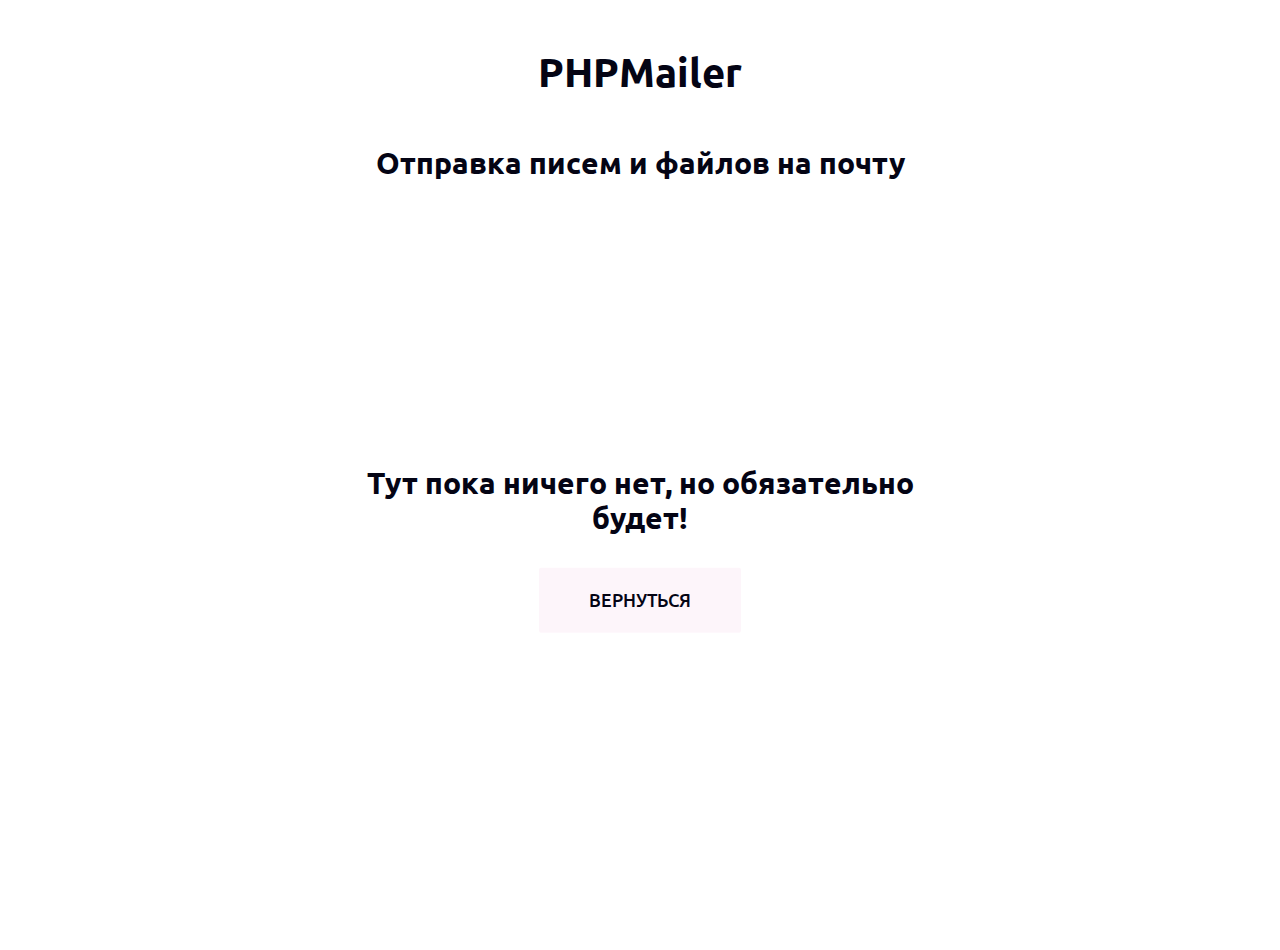
==== policy.html @ 6a6bec70 "форма на PHP" ====
<!DOCTYPE html>
<html lang="en">
<head>
  <meta charset="UTF-8">
  <meta http-equiv="X-UA-Compatible" content="IE=edge">
  <meta name="viewport" content="width=device-width, initial-scale=1.0">
  <title>Персональные данные</title>
  <link rel="stylesheet" href="/style/normalise.css" />
	<link rel="stylesheet" href="/style/style.css" />
</head>
<body>
	<header>
		<h1> PHPMailer</h1>
		<h2>Отправка писем и файлов на почту</h2>
    <h2 class="policy__text">Тут пока ничего нет, но обязательно будет!</h2>
    <a class="form__button policy__button"  href="http://test01.tw1.su/"> Вернуться</a>
	</header>

</body>
</html>
---- style/normalise.css ----
/*! normalize.css v8.0.1 | MIT License | github.com/necolas/normalize.css */

/* Document
   ========================================================================== */

/**
 * 1. Correct the line height in all browsers.
 * 2. Prevent adjustments of font size after orientation changes in iOS.
 */

 html {
  line-height: 1.15; /* 1 */
  -webkit-text-size-adjust: 100%; /* 2 */
}

/* Sections
   ========================================================================== */

/**
 * Remove the margin in all browsers.
 */

body {
  margin: 0;
}

/**
 * Render the `main` element consistently in IE.
 */

main {
  display: block;
}

/**
 * Correct the font size and margin on `h1` elements within `section` and
 * `article` contexts in Chrome, Firefox, and Safari.
 */

/* Grouping content
   ========================================================================== */

/**
 * 1. Add the correct box sizing in Firefox.
 * 2. Show the overflow in Edge and IE.
 */

hr {
  box-sizing: content-box; /* 1 */
  height: 0; /* 1 */
  overflow: visible; /* 2 */
}

/**
 * 1. Correct the inheritance and scaling of font size in all browsers.
 * 2. Correct the odd `em` font sizing in all browsers.
 */

pre {
  font-family: monospace, monospace; /* 1 */
  font-size: 1em; /* 2 */
}

/* Text-level semantics
   ========================================================================== */

/**
 * Remove the gray background on active links in IE 10.
 */

a {
  background-color: transparent;
}

/**
 * 1. Remove the bottom border in Chrome 57-
 * 2. Add the correct text decoration in Chrome, Edge, IE, Opera, and Safari.
 */

abbr[title] {
  border-bottom: none; /* 1 */
  text-decoration: underline; /* 2 */
  text-decoration: underline dotted; /* 2 */
}

/**
 * Add the correct font weight in Chrome, Edge, and Safari.
 */

b,
strong {
  font-weight: bolder;
}

/**
 * 1. Correct the inheritance and scaling of font size in all browsers.
 * 2. Correct the odd `em` font sizing in all browsers.
 */

code,
kbd,
samp {
  font-family: monospace, monospace; /* 1 */
  font-size: 1em; /* 2 */
}

/**
 * Add the correct font size in all browsers.
 */

small {
  font-size: 80%;
}

/**
 * Prevent `sub` and `sup` elements from affecting the line height in
 * all browsers.
 */

sub,
sup {
  font-size: 75%;
  line-height: 0;
  position: relative;
  vertical-align: baseline;
}

sub {
  bottom: -0.25em;
}

sup {
  top: -0.5em;
}

/* Embedded content
   ========================================================================== */

/**
 * Remove the border on images inside links in IE 10.
 */

img {
  border-style: none;
}

/* Forms
   ========================================================================== */

/**
 * 1. Change the font styles in all browsers.
 * 2. Remove the margin in Firefox and Safari.
 */

button,
input,
optgroup,
select,
textarea {
  font-family: inherit; /* 1 */
  font-size: 100%; /* 1 */
  line-height: 1.15; /* 1 */
  margin: 0; /* 2 */
}

/**
 * Show the overflow in IE.
 * 1. Show the overflow in Edge.
 */

button,
input { /* 1 */
  overflow: visible;
}

/**
 * Remove the inheritance of text transform in Edge, Firefox, and IE.
 * 1. Remove the inheritance of text transform in Firefox.
 */

button,
select { /* 1 */
  text-transform: none;
}

/**
 * Correct the inability to style clickable types in iOS and Safari.
 */

button,
[type="button"],
[type="reset"],
[type="submit"] {
  -webkit-appearance: button;
}

/**
 * Remove the inner border and padding in Firefox.
 */

button::-moz-focus-inner,
[type="button"]::-moz-focus-inner,
[type="reset"]::-moz-focus-inner,
[type="submit"]::-moz-focus-inner {
  border-style: none;
  padding: 0;
}

/**
 * Restore the focus styles unset by the previous rule.
 */

button:-moz-focusring,
[type="button"]:-moz-focusring,
[type="reset"]:-moz-focusring,
[type="submit"]:-moz-focusring {
  outline: 1px dotted ButtonText;
}

/**
 * Correct the padding in Firefox.
 */

fieldset {
  padding: 0.35em 0.75em 0.625em;
}

/**
 * 1. Correct the text wrapping in Edge and IE.
 * 2. Correct the color inheritance from `fieldset` elements in IE.
 * 3. Remove the padding so developers are not caught out when they zero out
 *    `fieldset` elements in all browsers.
 */

legend {
  box-sizing: border-box; /* 1 */
  color: inherit; /* 2 */
  display: table; /* 1 */
  max-width: 100%; /* 1 */
  padding: 0; /* 3 */
  white-space: normal; /* 1 */
}

/**
 * Add the correct vertical alignment in Chrome, Firefox, and Opera.
 */

progress {
  vertical-align: baseline;
}

/**
 * Remove the default vertical scrollbar in IE 10+.
 */

textarea {
  overflow: auto;
}

/**
 * 1. Add the correct box sizing in IE 10.
 * 2. Remove the padding in IE 10.
 */

[type="checkbox"],
[type="radio"] {
  box-sizing: border-box; /* 1 */
  padding: 0; /* 2 */
}

/**
 * Correct the cursor style of increment and decrement buttons in Chrome.
 */

[type="number"]::-webkit-inner-spin-button,
[type="number"]::-webkit-outer-spin-button {
  height: auto;
}

/**
 * 1. Correct the odd appearance in Chrome and Safari.
 * 2. Correct the outline style in Safari.
 */

[type="search"] {
  -webkit-appearance: textfield; /* 1 */
  outline-offset: -2px; /* 2 */
}

/**
 * Remove the inner padding in Chrome and Safari on macOS.
 */

[type="search"]::-webkit-search-decoration {
  -webkit-appearance: none;
}

/**
 * 1. Correct the inability to style clickable types in iOS and Safari.
 * 2. Change font properties to `inherit` in Safari.
 */

::-webkit-file-upload-button {
  -webkit-appearance: button; /* 1 */
  font: inherit; /* 2 */
}

/* Interactive
   ========================================================================== */

/*
 * Add the correct display in Edge, IE 10+, and Firefox.
 */

details {
  display: block;
}

/*
 * Add the correct display in all browsers.
 */

summary {
  display: list-item;
}

/* Misc
   ========================================================================== */

/**
 * Add the correct display in IE 10+.
 */

template {
  display: none;
}

/**
 * Add the correct display in IE 10.
 */

[hidden] {
  display: none;
}
---- style/style.css ----
:root {
  --white          : #ffffff;
  --text           : #040414;
  --primary        : #D3369F;
  --primary-light  : rgba(247, 220, 238, 0.8);
  --primary-lighter: rgba(252, 243, 249, 0.8);
}
@font-face {
  font-family: Ubuntu;
  src        : local('Ubuntu Regular'), local('Ubuntu-Regular'), url(../fonts/ubuntu.woff2) format('woff2'), url(../fonts/ubuntu.woff) format('woff');
  font-weight: 400;
  font-style : normal
}

@font-face {
  font-family: Ubuntu;
  src        : local('Ubuntu Medium'), local('Ubuntu-Medium'), url(../fonts/ubuntumedium.woff2) format('woff2'), url(../fonts/ubuntumedium.woff) format('woff');
  font-weight: 500;
  font-style : normal
}

@font-face {
  font-family: Ubuntu;
  src        : local('Ubuntu Bold'), local('Ubuntu-Bold'), url(../fonts/ubuntubold.woff2) format('woff2'), url(../fonts/ubuntubold.woff) format('woff');
  font-weight: 700;
  font-style : normal
}

body {
  position        : relative;
  margin          : 0;
  padding         : 0;
  min-height      : 100vh;
  font-family     : Ubuntu, sans-serif;
  font-weight     : 500;
  font-size       : 20px;
  background-color: var(--white);
  color           : var(--text);
}

* {
  margin : 0;
  padding: 0;
}

section {
  position : relative;
  max-width: 1440px;
  margin   : 0 auto 100px;
  padding  : 0 140px;
}

header {
  text-align: center;
}

form,
input,
textarea {
  box-sizing: border-box;
}

a {
  text-decoration: none;
}

.policy__text {
  position : absolute;
  top      : 50%;
  left     : 50%;
  transform: translate(-50%, -50%);
  animation: blinker 0.5s linear infinite;
}

.policy:hover {
  animation: none;
}

@keyframes blinker {
  50% {
    opacity: 0;
  }
}

.policy__button {
  display  : block;
  position : absolute;
  top      : calc(50% + 100px);
  left     : 50%;
  transform: translate(-50%, -50%);
}

h1 {
  max-width: 250px;
  margin   : 50px auto;
  cursor: pointer;
}


.h1 span {
  display: inline-block;
  cursor : pointer;
}

.h1 span.smoke {
  animation: smoke 1.5s linear forwards;
}
@keyframes smoke {
   0% {
    opacity: 0;
    filter: blur(20px);
    transform: translateX(-200px) translateY(100px) rotate(720deg) scale(4);
  }

  100% {
    opacity: 1;
    filter: blur(0px);
    transform: translateX(0px) translateY(0px) rotate(0deg) scale(1);
  }
}
.inner-title{
  text-align: center;
}
.h2 {
  margin-top             : 20px;
  position               : relative;
  display                : inline-block;
  color                  : var(--text);
  overflow               : hidden;
  background             : linear-gradient(to right, var(--primary), var(--primary) 50%, var(--text) 50%);
  background-clip        : text;
  -webkit-background-clip: text;
  -webkit-text-fill-color: transparent;
  background-size        : 200% 100%;
  background-position    : 100%;
  transition             : background-position 0.5s ease;
  cursor                 : default;


}

.h2:hover {
  background-position: 0 100%;
}

.h3 {
  text-align   : center;
  margin-bottom: 30px;
}

.form {
  position : relative;
  max-width: 700px;
  width    : 100%;
  margin   : 0 auto;
  padding  : 20px;
  border   : 2px solid var(--primary-light);
  z-index  : 1;
}

.message {
  margin          : 15px 0;
  max-width       : 670px;
  width           : 100%;
  position        : absolute;
  top             : 0;
  bottom          : 0;
  left            : 50%;
  transform       : translate(-50%, 0%);
  opacity         : 0;
  overflow        : hidden;
  background-color: var(--white);
  z-index         : -1;
  transition      : all 0.5s ease;
}

.message.active {
  opacity : 1;
  overflow: visible;
  z-index : 3;
}

.message__text {
  position  : absolute;
  top       : 50%;
  left      : 50%;
  transform : translate(-50%, -50%);
  text-align: center;
}

.feedback-photo__main {
  width : 100%;
  height: 100%;
}

.feedback-photo__img {
  display    : flex;
  align-items: center;
  gap        : 10px;
  font-size  : 18px;
  font-weight: 400;
}

.feedback__inner {
  position     : relative;
  width        : 100%;
  border       : none;
  outline      : none;
  border-radius: 2px;
  margin-bottom: 20px;
}


.feedback__label {
  display     : block;
  position    : absolute;
  top     : 22px;
  padding-left: 22px;
  left        : 16px;
  transition  : transform 0.3s ease;
}

.feedback__label::before {
  position: absolute;
  content : attr(data-label);
  top     : 0;
  left    : 2px;
  color   : var(--primary);
}

.feedback__input {
  background-color: var(--primary-lighter);
  width           : 100%;
  padding         : 22px;
  border          : 0;
  outline         : none;
}

.filled,
.focus {
  transform  : translate3d(0, -120%, 0);
  font-size  : 12px;
  line-height: 16px;
  color      : var(--text);
}

.filled::before,
.focus::before {
  left: 10px;
}

input[type=file] {
  position: absolute;
  left    : 0;
  opacity : 0;
  top     : 0;
  bottom  : 0;
  width   : 50%;
  z-index : 2;
  cursor  : pointer;
}

.feedback-file {
  position        : relative;
  margin-bottom   : 10px;
  width           : 50%;
  padding         : 15px;
  border-radius   : 0;
  border          : none;
  background-color: var(--primary-lighter);
  z-index         : 2;
}

.feedback-file__name {
  font-size    : 16px;
  font-weight  : 400;
  height       : 25px;
  margin-bottom: 20px;
}

.feedback-file__clean {
  position  : absolute;
  position  : absolute;
  right     : 15px;
  top       : 15px;
  opacity   : 0;
  z-index   : 5;
  cursor    : pointer;
  transition: opacity 0.4s ease;
}

.feedback-file__clean.active {
  opacity: 1;
}

.feedback-file__clean svg {
  position: absolute;
  width   : 15px;
  height  : 15px;
  top     : -5px;
  right   : -5px;
}

.feedback-textarea {
  display       : flex;
  flex-direction: column;

}

.feedback-textarea__input {
  border          : 0;
  outline         : none;
  min-height      : 100px;
  padding         : 22px;
  background-color: var(--primary-lighter);
}

.form__text,
.feedback-textarea__text {
  margin-bottom: 5px;
}

.feedback-consent {
  position: relative;
  display : flex;
  margin  : 10px 0;
  gap     : 6px;
}

@media (min-width: 768px) {
  .feedback-consent {
    margin     : 0 0 15px 4px;
    width      : 100%;
    align-items: center;
  }
}

.feedback-consent span {
  font-size  : 16px;
  line-height: 130%;
  font-weight: 400;
  color      : var(--text);
}

.feedback-consent span:last-child {
  margin-left: 10px;
}

.feedback-consent span a {
  color     : var(--text);
  font-style: italic;
  transition: all 0.4s ease;
}

.feedback-consent span a:hover {
  color: var(--primary);
}

.feedback-details {
  cursor      : pointer;
  margin-right: 10px;
}

.feedback-details__span {
  margin-top    : 2px;
  position      : relative;
  display       : inline-block;
  width         : 20px;
  height        : 20px;
  outline       : 2px solid var(--primary);
  vertical-align: text-top;
}

.feedback-details__span:before {
  content   : "✓";
  display   : inline-block;
  position  : absolute;
  left      : 50%;
  top       : 50%;
  color     : var(--primary);
  transform : translate(-50%, -50%) scale(0);
  transition: all 0.3s ease-in-out;
  z-index   : 2;
}

.feedback-details__input {
  position: absolute;
  width   : 0;
  height  : 0;
  opacity : 0;
  z-index : -1;
}

.feedback-details__input:checked+.feedback-details__span {
  background-color: var(--white);
}

.feedback-details__input:checked+.feedback-details__span::before {
  transform: translate(-50%, -50%) scale(1);
}

.form__button {
  border          : 0;
  outline         : none;
  max-width       : 300px;
  padding         : 22px 50px;
  margin-bottom   : 30px;
  text-transform  : uppercase;
  font-size       : 18px;
  font-weight     : 500;
  cursor          : pointer;
  background-color: var(--primary-lighter);
  color           : var(--text);
  border-radius   : 2px;
  transition      : all 0.4s ease;
}

.form__button:hover {
  background-color: var(--primary);
  color           : rgba(252, 243, 249, 0.9);
}


.feedback__input.error {
  box-shadow: 0 0 5px var(--primary);
}

.error-label {
  position  : absolute;
  bottom    : 5px;
  right     : 5px;
  font-size : 12px;
  color     : var(--primary);
  visibility: hidden;
  opacity   : 0;
  transition: opacity 0.4s ease;
}

.error-label-checkbox {
  position  : absolute;
  bottom    : 5px;
  left      : 19px;
  font-size : 12px;
  color     : var(--primary);
  visibility: hidden;
  opacity   : 0;
  transition: opacity 0.4s ease;
}

.error {
  visibility: visible;
  opacity   : 1;
  transition: opacity 0.4s ease;
}
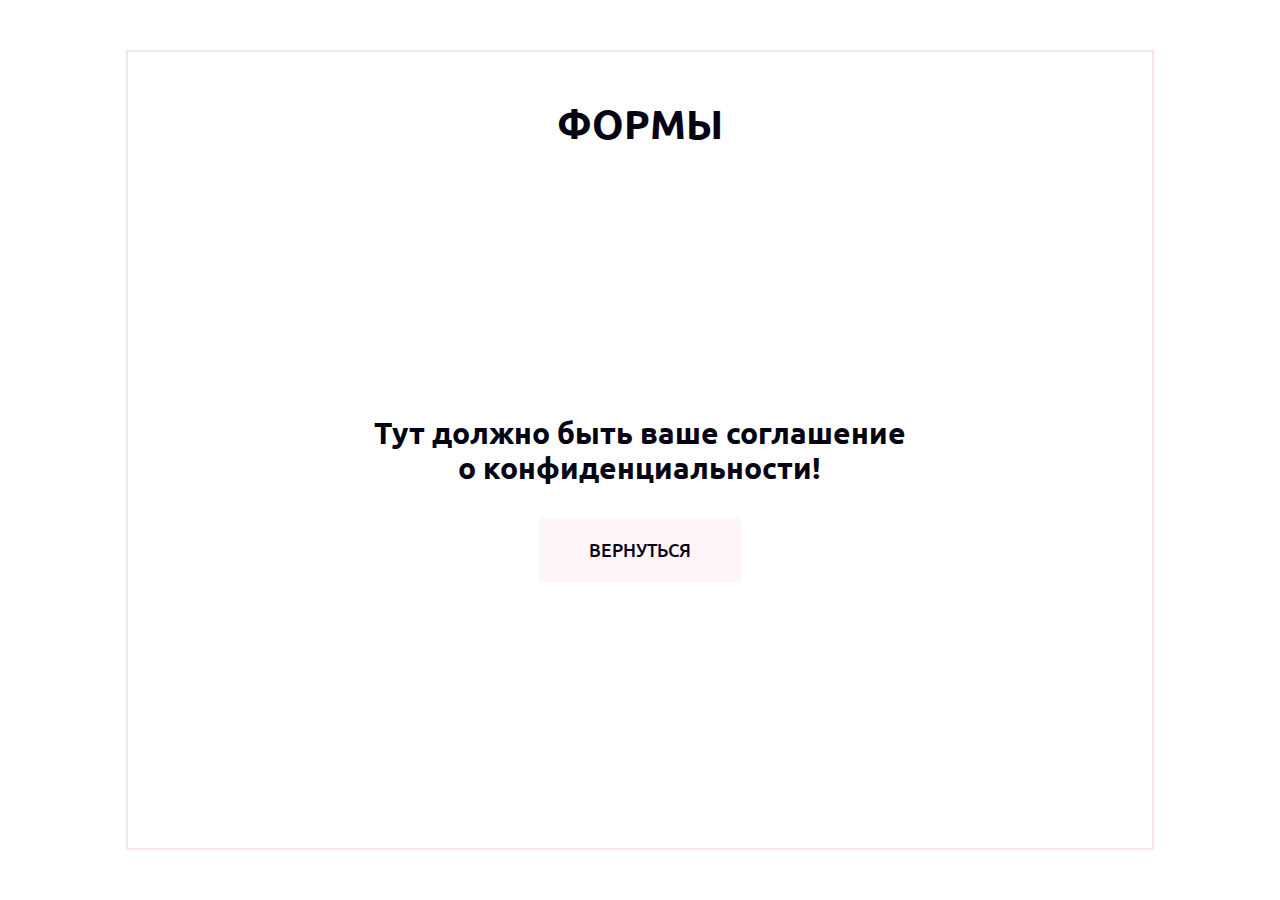
==== commit 638f09f2: "Форма на бота в телеграм" ====
--- a/policy.html
+++ b/policy.html
@@ -1,20 +1,19 @@
 <!DOCTYPE html>
-<html lang="en">
+<html lang="ru">
 <head>
-  <meta charset="UTF-8">
-  <meta http-equiv="X-UA-Compatible" content="IE=edge">
-  <meta name="viewport" content="width=device-width, initial-scale=1.0">
+	<meta charset="UTF-8">
+	<meta name="viewport" content="width=device-width, initial-scale=1">
   <title>Персональные данные</title>
   <link rel="stylesheet" href="/style/normalise.css" />
 	<link rel="stylesheet" href="/style/style.css" />
 </head>
-<body>
+<body class="policy">
 	<header>
-		<h1> PHPMailer</h1>
-		<h2>Отправка писем и файлов на почту</h2>
-    <h2 class="policy__text">Тут пока ничего нет, но обязательно будет!</h2>
-    <a class="form__button policy__button"  href="http://test01.tw1.su/"> Вернуться</a>
+    <h1 class="h1">ФОРМЫ</h1>
+    <h2 class="policy__text">Тут должно быть ваше соглашение о&nbsp;конфиденциальности!</h2>
+    <a class="form__button policy__button"  href="http://forms.tw1.ru/"> Вернуться</a>
 	</header>
 
+  <script src="/js/index.js"></script>
 </body>
 </html>--- a/style/style.css
+++ b/style/style.css
@@ -5,6 +5,7 @@
   --primary-light  : rgba(247, 220, 238, 0.8);
   --primary-lighter: rgba(252, 243, 249, 0.8);
 }
+
 @font-face {
   font-family: Ubuntu;
   src        : local('Ubuntu Regular'), local('Ubuntu-Regular'), url(../fonts/ubuntu.woff2) format('woff2'), url(../fonts/ubuntu.woff) format('woff');
@@ -43,11 +44,19 @@
   padding: 0;
 }
 
+main {
+  max-width      : 1440px;
+  margin         : 0 auto 50px;
+  display        : flex;
+  padding        : 0 140px;
+  align-items    : flex-start;
+  justify-content: center;
+  gap            : 50px;
+}
+
 section {
-  position : relative;
-  max-width: 1440px;
-  margin   : 0 auto 100px;
-  padding  : 0 140px;
+  position: relative;
+  width   : 48%;
 }
 
 header {
@@ -63,16 +72,24 @@
 a {
   text-decoration: none;
 }
-
+.policy{
+  height: calc(100vh - 104px);
+  min-height: auto;
+  max-width: 80%;
+  margin: 50px auto;
+  border   : 2px solid var(--primary-light);
+}
 .policy__text {
   position : absolute;
+  padding: 200px 100px;
+  width:  calc(95% - 200px);
   top      : 50%;
   left     : 50%;
   transform: translate(-50%, -50%);
   animation: blinker 0.5s linear infinite;
 }
 
-.policy:hover {
+.policy__text.active{
   animation: none;
 }
 
@@ -92,8 +109,9 @@
 
 h1 {
   max-width: 250px;
-  margin   : 50px auto;
-  cursor: pointer;
+  padding  : 50px 0;
+  margin:  0 auto;
+  cursor   : pointer;
 }
 
 
@@ -105,26 +123,29 @@
 .h1 span.smoke {
   animation: smoke 1.5s linear forwards;
 }
+
 @keyframes smoke {
-   0% {
-    opacity: 0;
-    filter: blur(20px);
+  0% {
+    opacity  : 0;
+    filter   : blur(20px);
     transform: translateX(-200px) translateY(100px) rotate(720deg) scale(4);
   }
 
   100% {
-    opacity: 1;
-    filter: blur(0px);
+    opacity  : 1;
+    filter   : blur(0px);
     transform: translateX(0px) translateY(0px) rotate(0deg) scale(1);
   }
 }
-.inner-title{
+
+.inner-title {
   text-align: center;
 }
+
 .h2 {
-  margin-top             : 20px;
   position               : relative;
   display                : inline-block;
+  height                 : 28px;
   color                  : var(--text);
   overflow               : hidden;
   background             : linear-gradient(to right, var(--primary), var(--primary) 50%, var(--text) 50%);
@@ -214,7 +235,7 @@
 .feedback__label {
   display     : block;
   position    : absolute;
-  top     : 22px;
+  top         : 22px;
   padding-left: 22px;
   left        : 16px;
   transition  : transform 0.3s ease;
@@ -237,7 +258,8 @@
 }
 
 .filled,
-.focus {
+.focus ,
+.mouse{
   transform  : translate3d(0, -120%, 0);
   font-size  : 12px;
   line-height: 16px;
@@ -245,7 +267,8 @@
 }
 
 .filled::before,
-.focus::before {
+.focus::before,
+.mouse::before {
   left: 10px;
 }
 
@@ -255,7 +278,7 @@
   opacity : 0;
   top     : 0;
   bottom  : 0;
-  width   : 50%;
+  width   : 100%;
   z-index : 2;
   cursor  : pointer;
 }
@@ -269,6 +292,7 @@
   border          : none;
   background-color: var(--primary-lighter);
   z-index         : 2;
+  cursor: pointer;
 }
 
 .feedback-file__name {
@@ -451,4 +475,51 @@
   visibility: visible;
   opacity   : 1;
   transition: opacity 0.4s ease;
+}
+.error-label-tg{
+  position  : absolute;
+  bottom    : 5px;
+  right     : 5px;
+  font-size : 12px;
+  color     : var(--primary);
+}
+@media (max-width:1300px) {
+  main {
+    padding       : 0 50px;
+  }
+}
+
+
+@media (max-width:960px) {
+  body {
+    font-size       : 18px;
+  }
+  main {
+    flex-direction: column;
+    padding       : 0 30px;
+  }
+
+  section {
+    width: 100%;
+  }
+  .feedback-photo__img {
+    font-size  : 16px;
+  }
+}
+
+
+@media (max-width:380px) {
+  body,
+  .form__button {
+    font-size       : 16px;
+  }
+  main {
+    padding       : 0 15px;
+  }
+  .feedback-photo__img {
+    font-size  : 14px;
+  }
+  .form {
+    padding: 10px;
+  }
 }